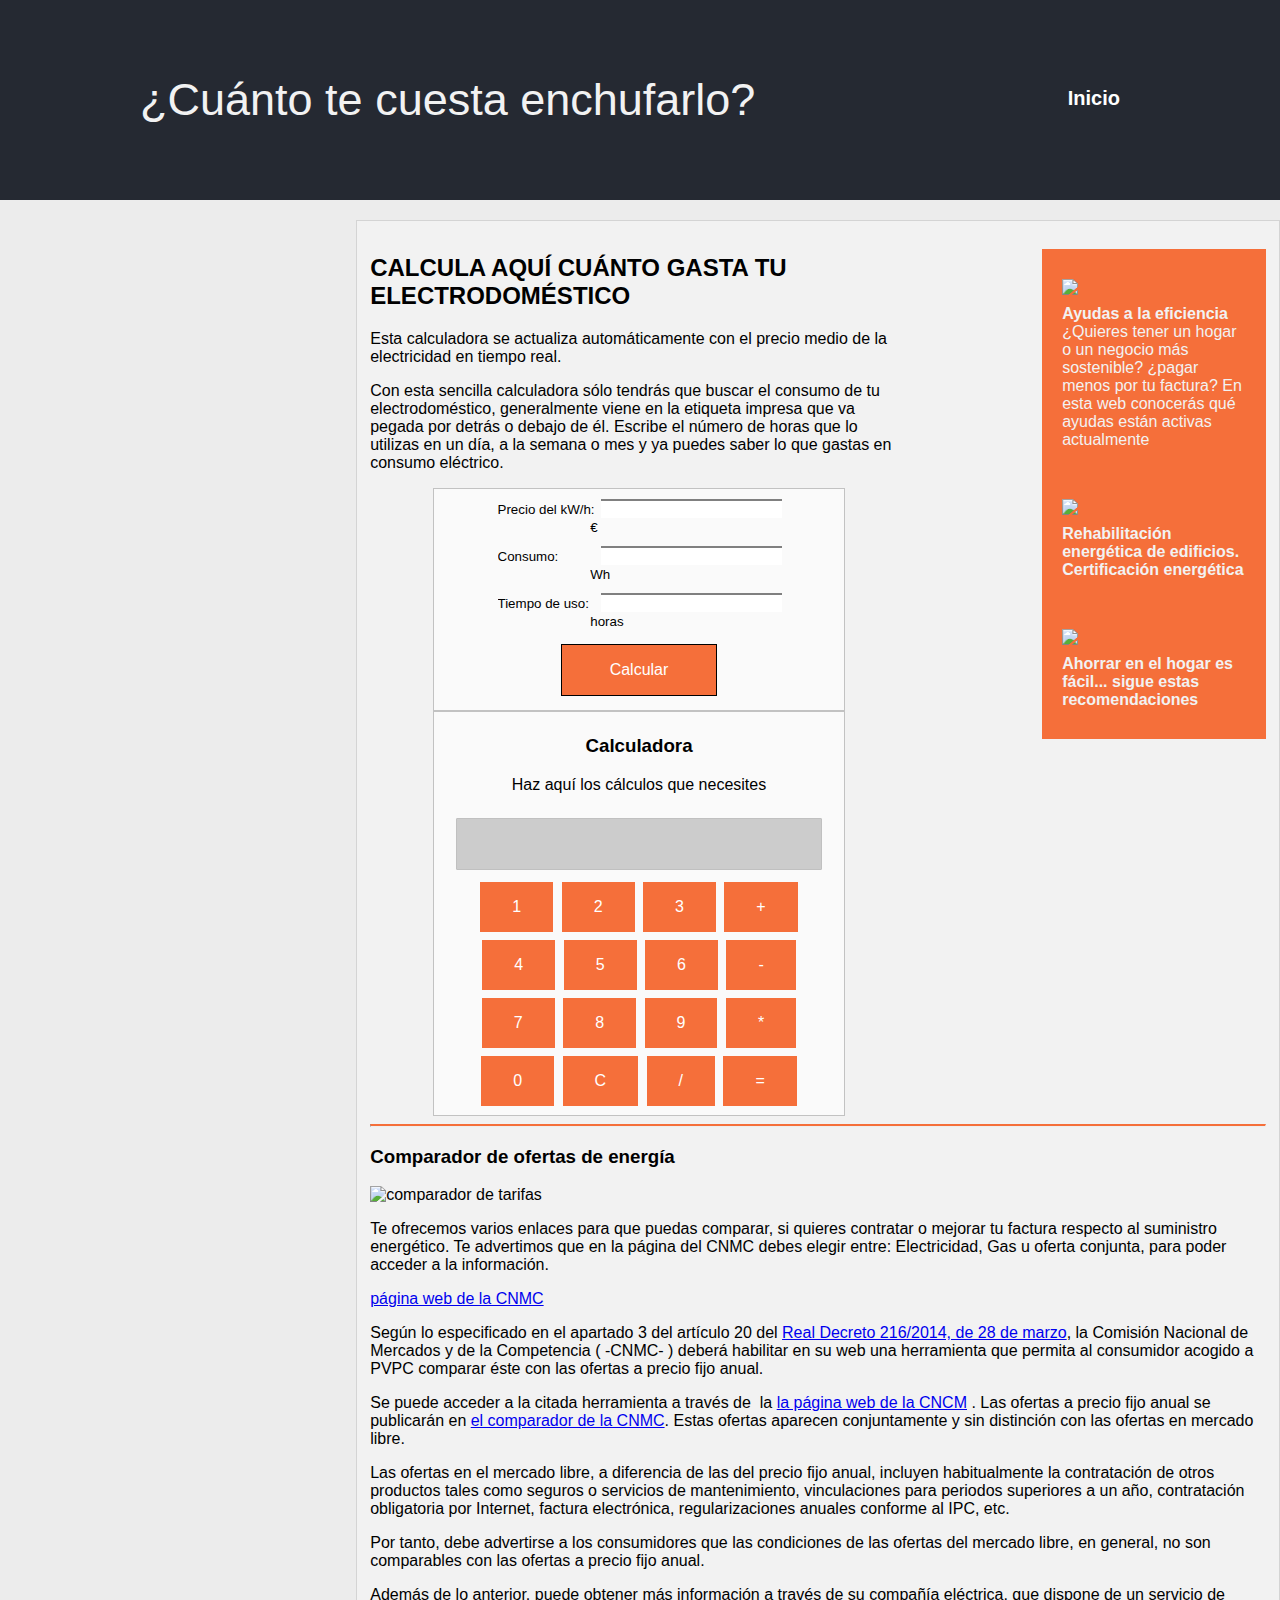
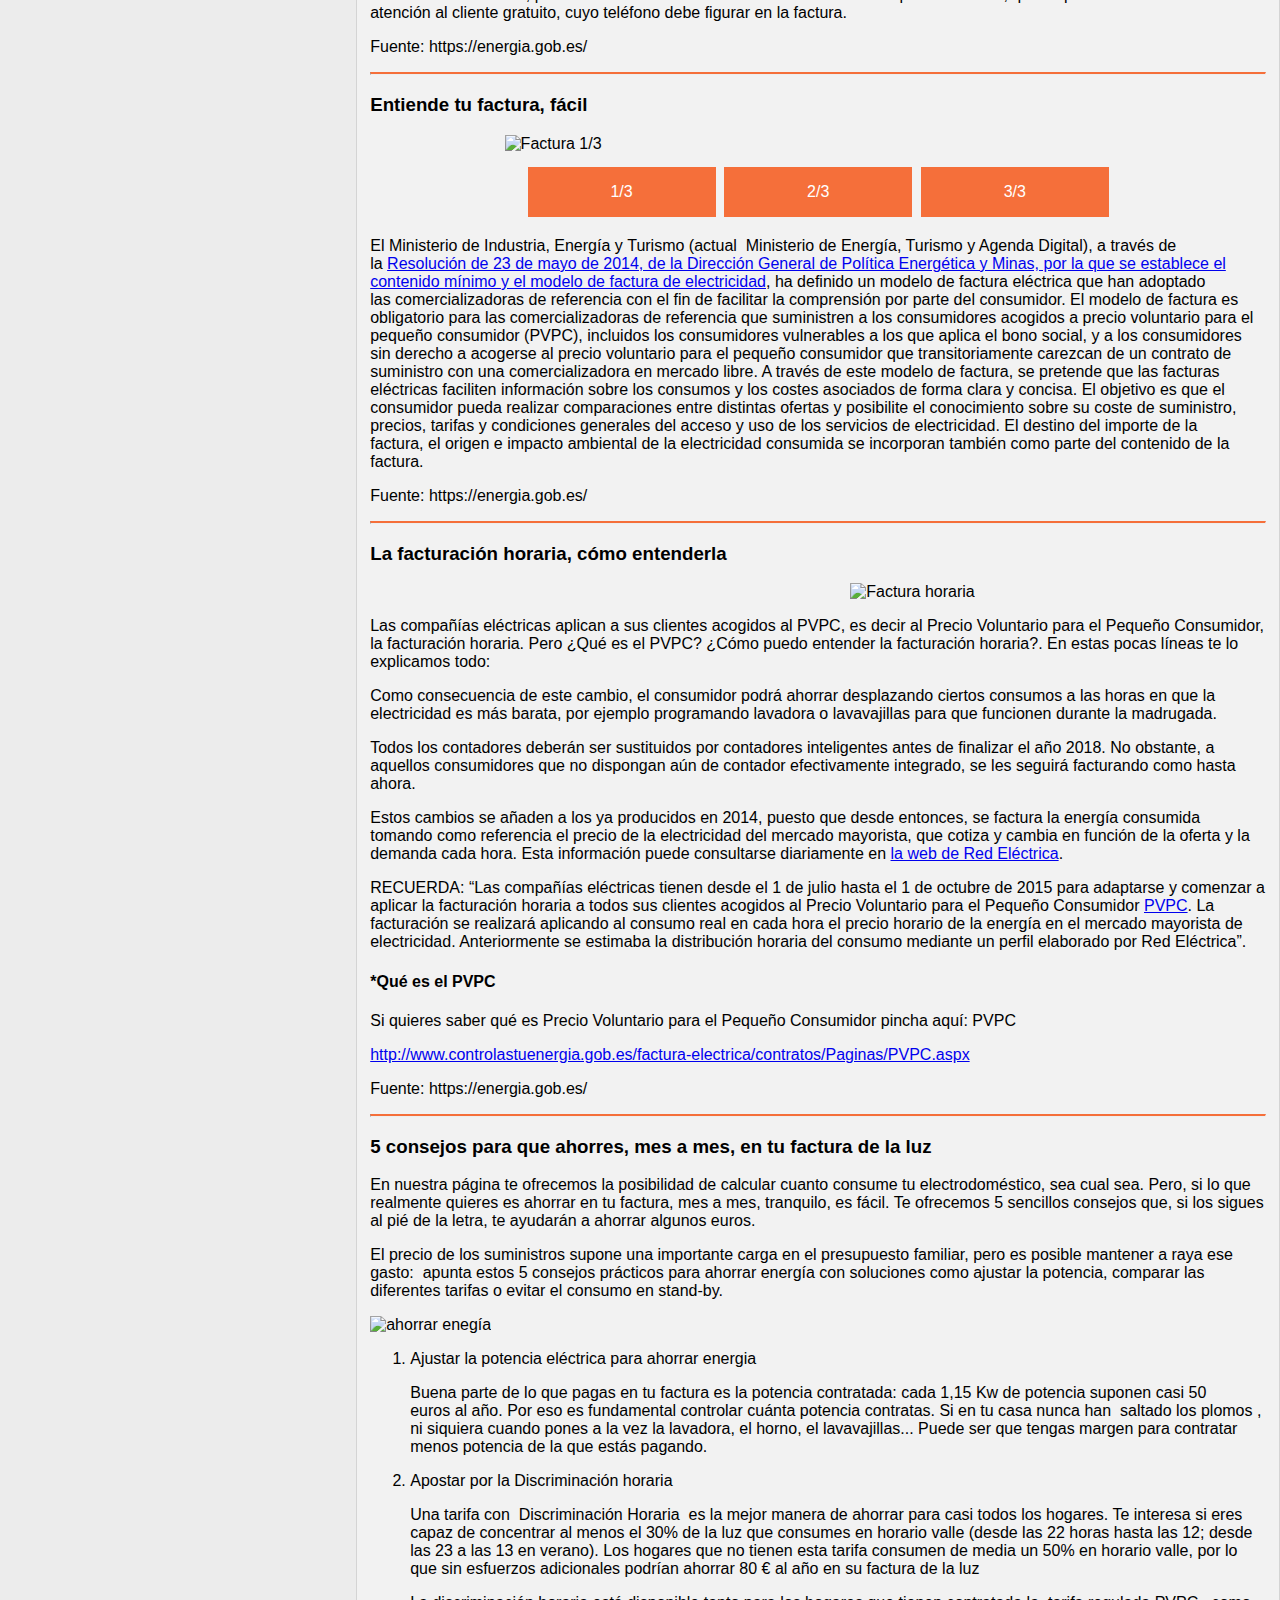
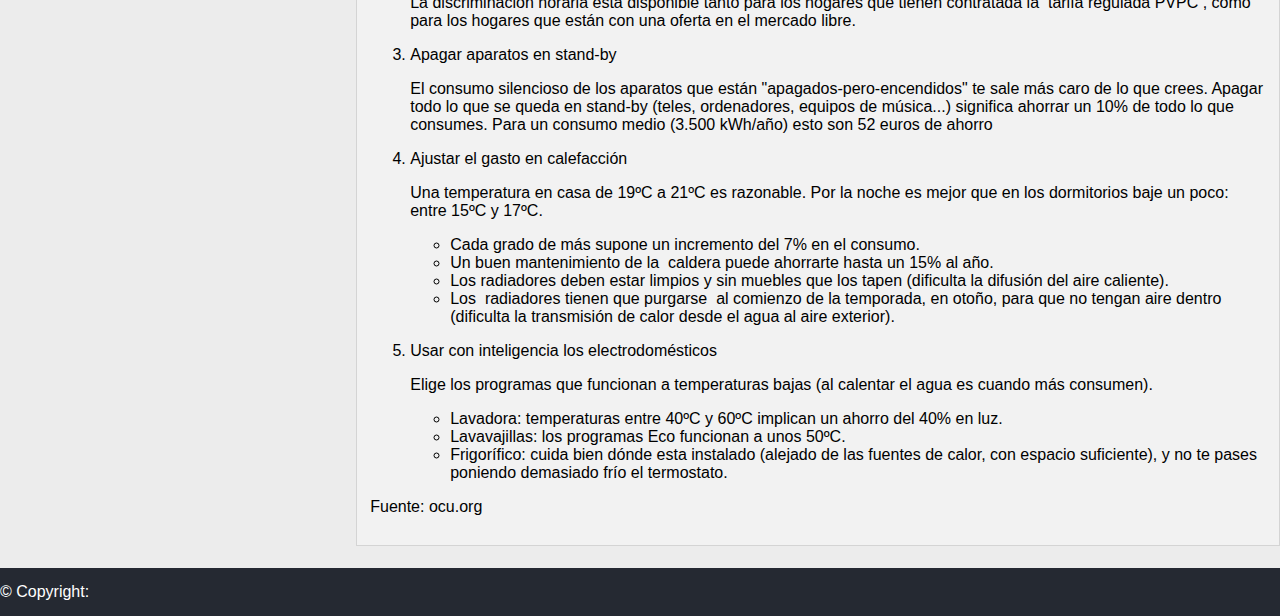
==== docs/index.html @ 97fe3ff4 "Release version" ====
<!DOCTYPE html>
<html lang="en">

<head>
	<title>¿Cuánto te cuesta enchufarlo?</title>
	<meta http-equiv="Content-Type" content="text/html">
	<link rel="stylesheet" href="css/estilo.css" media="all">
	<link rel="stylesheet" href="css/calculadora.css" media="all">
	<script src="js/jquery_latest.js"></script>
	<script src="js/scroll.js"></script>
	<script src="js/visor.js"></script>
	<style>
        input[type=number]::-webkit-outer-spin-button,
        input[type=number]::-webkit-inner-spin-button {
            -webkit-appearance: none;
            margin: 0;
        }
    
        input[type=number] {
            -moz-appearance: textfield;
        }
    </style>
    <style>
        #botonEnviar {
            display: inline-block;
            padding: 10px 40px;
            color: white;
            font-family: 'Rubik One', sans-serif;
            font-size: 14px;
            transition: all .5s;
            background-color: #f56f3a;
        }
    </style>
	<meta charset="utf-8">
	<meta http-equiv="Expires" content="0">
	<meta http-equiv="Last-Modified" content="0">
	<meta http-equiv="Cache-Control" content="no-cache, mustrevalidate">
	<meta http-equiv="Pragma" content="no-cache">
	<meta name="viewport" content="width=device-width, initial-scale=1">

<body style="margin: 0;">
	<header class="header">
		<div class="wrapper2">
			<div class="logo">¿Cuánto te cuesta enchufarlo?</div>
			<nav>
				<a href="">Inicio</a>

			</nav>
		</div>
	</header>
	<div class="wrapper">
    
        <div class="formularios"><div>
            <h2>CALCULA AQUÍ CUÁNTO GASTA TU ELECTRODOMÉSTICO</h2>
            <p>
                Esta calculadora se actualiza automáticamente con el precio medio de la electricidad en tiempo real.
            </p>
            <p>
                Con esta sencilla calculadora sólo tendrás que buscar el consumo de tu electrodoméstico, generalmente viene
                en la etiqueta impresa que va pegada por detrás o debajo de él.
                Escribe el número de horas que lo utilizas en un día, a la semana o mes y ya puedes saber lo que gastas en
                consumo eléctrico.
            </p>
        </div>
            <form class="calculadora" action="/result/" method="GET">
                <div class="calculadora">
                    <input class="label" tabindex="-1" type="text" value="Precio del kW/h:" readonly />
                    <input name="precio" type="number" value="" id="api-connection" readonly />
                    <input class="label" tabindex="-1" type="text" value="€" readonly />
                </div>
    
                <div class="calculadora">
                    <input class="label" tabindex="-1" type="text" value="Consumo:" readonly />
                    <input name="consumo" type="number" />
                    <input class="label" tabindex="-1" type="text" value="Wh" readonly />
                </div>
    
                <div class="calculadora">
                    <input class="label" tabindex="-1" type="text" value="Tiempo de uso:" readonly />
                    <input name="tiempo" type="number" />
                    <input class="label" tabindex="-1" type="text" value="horas" readonly />
                </div>
                
                <!--div al que se añade el resultado-->
                <div id="result">

                </div>
    
                <div class="calculadora">
                    <input id="botonCalcular" name="botonEnviar" type="button" value="Calcular">
                </div>
            </form>
            <form name="calculator" class="calculadora">
                <h3>Calculadora</h3>
                <p>Haz aquí los cálculos que necesites</p>
                <input type="textfield" name="ans" value="" readonly>
                <br>
                <script type="text/javascript">var restart = false</script>
                <input type="button" value="1"
                    onClick="if (!restart){document.calculator.ans.value+='1'} else{document.calculator.ans.value='1'; restart=false}">
                <input type="button" value="2"
                    onClick="if (!restart){document.calculator.ans.value+='2'} else{document.calculator.ans.value='2'; restart=false}">
                <input type="button" value="3"
                    onClick="if (!restart){document.calculator.ans.value+='3'} else{document.calculator.ans.value='3'; restart=false}">
                <input type="button" value="+"
                    onClick="if (!restart){document.calculator.ans.value+='+'} else{document.calculator.ans.value='+'; restart=false}">
                <br>
                <input type="button" value="4"
                    onClick="if (!restart){document.calculator.ans.value+='4'} else{document.calculator.ans.value='4'; restart=false}">
                <input type="button" value="5"
                    onClick="if (!restart){document.calculator.ans.value+='5'} else{document.calculator.ans.value='5'; restart=false}">
                <input type="button" value="6"
                    onClick="if (!restart){document.calculator.ans.value+='6'} else{document.calculator.ans.value='6'; restart=false}">
                <input type="button" value="-"
                    onClick="if (!restart){document.calculator.ans.value+='-'} else{document.calculator.ans.value='-'; restart=false}">
                <br>
                <input type="button" value="7"
                    onClick="if (!restart){document.calculator.ans.value+='7'} else{document.calculator.ans.value='7'; restart=false}">
                <input type="button" value="8"
                    onClick="if (!restart){document.calculator.ans.value+='8'} else{document.calculator.ans.value='8'; restart=false}">
                <input type="button" value="9"
                    onClick="if (!restart){document.calculator.ans.value+='9'} else{document.calculator.ans.value='9'; restart=false}">
                <input type="button" value="*"
                    onClick="if (!restart){document.calculator.ans.value+='*'} else{document.calculator.ans.value='*'; restart=false}">
                <br>
                <input type="button" value="0"
                    onClick="if (!restart){document.calculator.ans.value+='0'} else{document.calculator.ans.value='0'; restart=false}">
                <input type="reset" value="C">
                <input type="button" value="/"
                    onClick="if (!restart){document.calculator.ans.value+='/'} else{document.calculator.ans.value='/'; restart=false}">
                <input type="button" value="="
                    onClick="try{if (eval(document.calculator.ans.value)!=undefined) {document.calculator.ans.value=eval(document.calculator.ans.value)} else {document.calculator.ans.value=''};} catch{document.calculator.ans.value='Operación inválida'} finally{restart = true}">
            </form>
        </div>
        <div class="lateral">
            <div class="enlace">
                <a  href="http://www.controlastuenergia.gob.es/ayudas-eficiencia/Paginas/ayudas-eficiencia.aspx"><img src="https://cdn.pixabay.com/photo/2016/11/03/15/27/socket-1794616__340.jpg"></a>
                <a class="titular"  href="http://www.controlastuenergia.gob.es/ayudas-eficiencia/Paginas/ayudas-eficiencia.aspx"><b>Ayudas a
                    la eficiencia</b><br>¿Quieres tener un hogar o un negocio más sostenible? ¿pagar menos por tu factura? En
    esta web conocerás qué ayudas están activas actualmente</a>
            </div>
            <div class="enlace">
                <a href="http://www.controlastuenergia.gob.es/consumo-inteligente/Paginas/certificado-energetico.aspx"><img src="https://cdn.pixabay.com/photo/2017/01/18/16/46/hong-kong-1990268__340.jpg"></a>
                <a class="titular" href="http://www.controlastuenergia.gob.es/consumo-inteligente/Paginas/certificado-energetico.aspx"><b>Rehabilitación
                    energética de edificios. Certificación energética</b></a>
            </div>
            <div class="enlace">
                <a href="http://guiaenergia.idae.es"><img src="https://cdn.pixabay.com/photo/2014/10/26/14/36/light-bulb-503881__340.jpg"></a>
                <a class="titular" href="http://guiaenergia.idae.es"> <b>Ahorrar en el hogar es fácil... sigue estas recomendaciones</b> </a>
            </div>
    
            </table>
        </div>
    
        <div class="articulos">
            <hr>
            <h3>Comparador de ofertas de energía</h3>
            <img class="imagen-articulo" src="https://www.ocu.org/-/media/ocu/images/home/dinero/invertir%20sin%20riesgo/1600x900fondos%20ocu.jpg?la=es-es&rev=8ddac774-ef64-4d09-89b2-5491c7734503&h=338&w=600&hash=C2BCA596B962F7E07A871B12EB020F17&mw=960" alt="comparador de tarifas">
            <p class="intro">Te ofrecemos varios enlaces para que puedas comparar, si quieres contratar o mejorar tu factura respecto al
                suministro
                energético. Te advertimos que en la página del CNMC debes elegir entre: Electricidad, Gas u oferta conjunta,
                para poder
                acceder a la información.</p>
            <p><a href="https://comparador.cnmc.gob.es">página web de la CNMC</a></p>
            <p>Según lo especificado en el apartado 3 del artículo 20 del <a
                    href="https://www.boe.es/diario_boe/txt.php?id=BOE-A-2014-3376">Real Decreto 216/2014, de 28 de
                    marzo</a>, la Comisión Nacional
                de Mercados y de la Competencia ( -CNMC- ) deberá habilitar en su web una herramienta que permita al
                consumidor
                acogido a PVPC comparar éste con las ofertas a precio fijo anual.</p>
            <p>Se puede acceder a la citada herramienta a través de  la <a href="https://comparador.cnmc.gob.es">la página
                    web de la CNCM</a> . Las ofertas a precio fijo anual se
                publicarán en <a href="https://comparador.cnmc.gob.es">el comparador de la CNMC</a>. Estas ofertas aparecen
                conjuntamente y sin distinción con las ofertas en
                mercado libre.</p>
    
            <p>Las ofertas en el mercado libre, a diferencia de las del precio fijo anual, incluyen habitualmente la
                contratación de otros
                productos tales como seguros o servicios de mantenimiento, vinculaciones para periodos superiores a
                un año, contratación obligatoria por Internet, factura electrónica, regularizaciones anuales conforme
                al IPC, etc.</p>
            <p>Por tanto, debe advertirse a los consumidores que las condiciones de las ofertas del mercado libre, en
                general, no son
                comparables con las ofertas a precio fijo anual.</p>
            <p>Además de lo anterior, puede obtener más información a través de su compañía eléctrica, que dispone de un
                servicio de
                atención al cliente gratuito, cuyo teléfono debe figurar en la factura.</p>
            <p>Fuente: https://energia.gob.es/</p>
            <hr>
            <h3>Entiende tu factura, fácil</h3>
            <div class="visor">
                <img id="visor"
                    src="http://www.controlastuenergia.gob.es/factura-electrica/factura/facturas/factura-electrica-1.jpg"
                    alt="Factura 1/3">
    
                <div class="botones">
                    <input type="button" value="1/3" onclick="foto(1)">
                    <input type="button" value="2/3" onclick="foto(2)">
                    <input type="button" value="3/3" onclick="foto(3)">
                </div>
                <div id="principal"></div>
            </div>
            <p>El Ministerio de Industria, Energía y Turismo (actual  Ministerio de Energía, Turismo y Agenda Digital),
                a
                través de
                la <a href="https://www.boe.es/diario_boe/txt.php?id=BOE-A-2014-5655">Resolución de 23 de mayo de 2014,
                    de
                    la Dirección General de Política Energética y Minas, por la que se establece el
                    contenido mínimo y el modelo de factura de electricidad</a>, ha definido un modelo de factura
                eléctrica
                que han adoptado
                las comercializadoras de referencia con el fin de facilitar la comprensión por parte del consumidor.
                El modelo de factura es obligatorio para las comercializadoras de referencia que suministren a los
                consumidores
                acogidos a precio voluntario para el pequeño consumidor (PVPC), incluidos los consumidores vulnerables a
                los
                que
                aplica el bono social, y a los consumidores sin derecho a acogerse al precio voluntario para el pequeño
                consumidor que
                transitoriamente carezcan de un contrato de suministro con una comercializadora en mercado libre.
                A través de este modelo de factura, se pretende que las facturas eléctricas faciliten información sobre
                los
                consumos y
                los costes asociados de forma clara y concisa. El objetivo es que el consumidor pueda realizar
                comparaciones
                entre
                distintas ofertas y posibilite el conocimiento sobre su coste de suministro, precios, tarifas y
                condiciones
                generales del
                acceso y uso de los servicios de electricidad.
                El destino del importe de la factura, el origen e impacto ambiental de la electricidad consumida se
                incorporan también
                como parte del contenido de la factura.</p>
            <p>Fuente: https://energia.gob.es/</p>
            <hr>
            <h3>La facturación horaria, cómo entenderla</h3>
            <img id="factura-img" class="imagen-articulo" src="https://cdn.pixabay.com/photo/2018/01/24/17/33/light-bulb-3104355__340.jpg" alt="Factura horaria">
            <p>Las compañías eléctricas aplican a sus clientes acogidos al PVPC, es decir al Precio
                Voluntario para el Pequeño Consumidor, la facturación horaria. Pero ¿Qué es el PVPC?
                ¿Cómo puedo entender la facturación horaria?. En estas pocas líneas te lo explicamos
                todo:</p>
            <p>Como consecuencia de este cambio, el consumidor podrá ahorrar desplazando ciertos consumos a las horas en
                que
                la
                electricidad es más barata, por ejemplo programando lavadora o lavavajillas para que funcionen durante
                la
                madrugada.</p>
            <p>Todos los contadores deberán ser sustituidos por contadores inteligentes antes de finalizar el año 2018.
                No
                obstante, a
                aquellos consumidores que no dispongan aún de contador efectivamente integrado, se les seguirá
                facturando
                como
                hasta ahora.</p>
            <p>Estos cambios se añaden a los ya producidos en 2014, puesto que desde entonces, se factura la energía
                consumida
                tomando como referencia el precio de la electricidad del mercado mayorista, que cotiza y cambia en
                función
                de la oferta
                y la demanda cada hora. Esta información puede consultarse diariamente en <a
                    href="https://www.ree.es/es/actividades/operacion-del-sistema-electrico/precio-voluntario-pequeno-consumidor-pvpc">la
                    web de Red Eléctrica</a>.</p>
            <p>RECUERDA: “Las compañías eléctricas tienen desde el 1 de julio hasta el 1 de octubre de 2015 para
                adaptarse y comenzar a aplicar la facturación horaria a todos sus clientes acogidos al Precio Voluntario
                para el Pequeño Consumidor <a
                    href="http://www.controlastuenergia.gob.es/factura-electrica/contratos/Paginas/PVPC.aspx">PVPC</a>.
                La
                facturación se realizará aplicando al consumo real en cada
                hora el precio horario de la energía en el mercado mayorista de electricidad. Anteriormente se
                estimaba la distribución horaria del consumo mediante un perfil elaborado por Red Eléctrica”.</p>
            <h4>*Qué es el PVPC</h4>
            <p>Si quieres saber qué es Precio Voluntario para el Pequeño Consumidor pincha aquí:
                PVPC</p>
            <a
                href="http://www.controlastuenergia.gob.es/factura-electrica/contratos/Paginas/PVPC.aspx">http://www.controlastuenergia.gob.es/factura-electrica/contratos/Paginas/PVPC.aspx</a>
            <p>Fuente: https://energia.gob.es/</p>
            <hr>
            <h3>5 consejos para que ahorres, mes a mes, en tu factura de la luz</h3>
            <p>En nuestra página te ofrecemos la posibilidad de calcular cuanto consume tu
                electrodoméstico, sea cual sea. Pero, si lo que realmente quieres es ahorrar en tu factura,
                mes a mes, tranquilo, es fácil. Te ofrecemos 5 sencillos consejos que, si los sigues al pié
                de la letra, te ayudarán a ahorrar algunos euros.</p>
            <p>El precio de los suministros supone una importante carga en el presupuesto familiar, pero es posible
                mantener
                a
                raya ese gasto:  apunta
                estos 5 consejos prácticos para ahorrar energía con soluciones como ajustar la potencia, comparar las
                diferentes
                tarifas o evitar el
                consumo en stand-by.</p>
            <img class="imagen-imagen-articulo" src="https://www.ocu.org/-/media/ocu/images/home/vivienda%20y%20energia/gas%20y%20luz/baja%20luz_grafico_monedas.jpg?rev=c65c064a-58f0-42f0-b3d2-94a4c19b8f64&mw=480&hash=9E996839F76B2676BF65DAD8B18B3975" alt="ahorrar enegía">
            <ol>
                <li>Ajustar la potencia eléctrica para ahorrar energia</li>
                <p>Buena parte de lo que pagas en tu factura es la potencia contratada: cada 1,15 Kw de potencia suponen
                    casi 50
                    euros al año. Por eso es
                    fundamental controlar cuánta potencia contratas.
                    Si en tu casa nunca han  saltado los plomos , ni siquiera cuando pones a la vez la lavadora, el
                    horno,
                    el
                    lavavajillas... Puede ser que tengas
                    margen para contratar menos potencia de la que estás pagando.</p>
                <li>Apostar por la Discriminación horaria</li>
                <p>Una tarifa con  Discriminación Horaria  es la mejor manera de ahorrar para casi todos los hogares. Te
                    interesa si eres capaz de concentrar al
                    menos el 30% de la luz que consumes en horario valle (desde las 22 horas hasta las 12; desde las 23
                    a
                    las 13
                    en verano). Los hogares que no
                    tienen esta tarifa consumen de media un 50% en horario valle, por lo que sin esfuerzos adicionales
                    podrían
                    ahorrar 80 € al año en su factura
                    de la luz</p>
                <p>La discriminación horaria está disponible tanto para los hogares que tienen contratada la  tarifa
                    regulada
                    PVPC , como para los hogares que
                    están con una oferta en el mercado libre.</p>
                <li>Apagar aparatos en stand-by</li>
                <p>El consumo silencioso de los aparatos que están &quot;apagados-pero-encendidos&quot; te sale más caro
                    de
                    lo
                    que crees.
                    Apagar todo lo que se queda en stand-by (teles, ordenadores, equipos de música...) significa ahorrar
                    un
                    10%
                    de todo lo que consumes. Para
                    un consumo medio (3.500 kWh/año) esto son 52 euros de ahorro</p>
                <li>Ajustar el gasto en calefacción</li>
                <p>
                    Una temperatura en casa de 19ºC a 21ºC es razonable. Por la noche es mejor que en los dormitorios
                    baje
                    un
                    poco: entre 15ºC y 17ºC.
                <ul>
                    <li>Cada grado de más supone un incremento del 7% en el consumo.</li>
                    <li>Un buen mantenimiento de la  caldera puede ahorrarte hasta un 15% al año.</li>
                    <li>Los radiadores deben estar limpios y sin muebles que los tapen (dificulta la difusión del aire
                        caliente).</li>
                    <li>Los  radiadores tienen que purgarse  al comienzo de la temporada, en otoño, para que no tengan
                        aire
                        dentro (dificulta la transmisión de
                        calor desde el agua al aire exterior).</li>
                </ul>
                </p>
                <li>Usar con inteligencia los electrodomésticos</li>
                <p>Elige los programas que funcionan a temperaturas bajas (al calentar el agua es cuando más consumen).
                <ul>
                    <li>Lavadora: temperaturas entre 40ºC y 60ºC implican un ahorro del 40% en luz.</li>
                    <li>Lavavajillas: los programas Eco funcionan a unos 50ºC.</li>
                    <li>Frigorífico: cuida bien dónde esta instalado (alejado de las fuentes de calor, con espacio
                        suficiente),
                        y no te pases poniendo demasiado frío
                        el termostato.</li>
                </ul>
                </p>
    
            </ol>
            <p>Fuente: ocu.org</p>
        </div>
    </div>
	<footer  style="width:100%; margin-left: 0px;"  >
		<div class="copyright" style="background-color: #252932;">
			<div class="container-fluid" style="background-color: #252932; color: white;">
				©  Copyright: 
			</div>
		</div>
	</footer>
    <script src="../js/calculadora.js"></script>
</body>

</html>
---- docs/css/estilo.css ----
html {
	min-height: 100%;
	position: relative;
	width: 100%;
  }

footer {
	background-color: #252932;
	position: absolute;
	bottom: 0;
	width: 100%;
	color: white;
	line-height: 3;
	margin-top: 20px;
	box-sizing: content-box;
}

.copyright{
	width:100%;
}

body {
	margin: 0;
	margin-bottom: 10px;
	background-color: #ececec;
	font-family: Arial, Helvetica, sans-serif;
}

header {
	width:100%; /* Establecemos que el header abarque el 100% del documento */
	overflow:hidden; /* Eliminamos errores de float */
	background:#252932;
	margin-bottom: 20px;
	border:1px #252932;
	padding-right: 2em;
}

.wrapper {
	max-width: 1000px; /* Aqui le decimos que el ancho máximo sera de 1000px */
	width: 70%;
	margin: auto; /* Centramos los elementos */
	margin-bottom: 70px;
	overflow:hidden; /* Eliminamos errores de float */
	float: inline-end;
	background-color: #f2f2f2;
	padding: 1%;
	border: 1px solid #d4d4d4;
	z-index: 1000;
}

.wrapper2 {
	max-width: 1000px; /* Aqui le decimos que el ancho máximo sera de 1000px */
	margin: auto; /* Centramos los elementos */
	overflow:hidden; /* Eliminamos errores de float */
}

header .logo {
	color:#f2f2f2;
	font-size:45px;
	line-height:200px;
	float:left;
}

header nav {
	float:right;
	line-height:200px;
}

header nav a {
	display:inline-block;
	color:#fff;
	text-decoration:none;
	padding:10px 20px;
	line-height:normal;
	font-size:20px;
	font-weight:bold;
	-webkit-transition:all 500ms ease;
	-o-transition:all 500ms ease;
	transition:all 500ms ease;
}

header nav a:hover {
	background:#f56f3a;
	border-radius:50px;
}

.header2 {
	position: fixed;
	height:100px;
	z-index: 10000;
}
 
.header2 .logo {
	line-height:100px;
	font-size:30px;
}
 
.header2 nav {
	line-height:100px;
}

.botonSubmit {
	border: solid 1px black;
}

hr {
	border-top: solid 2px #f56f3a;
	border-radius: 2;
}

.formularios {
	width: 60%;
	height: 50%;
	float: left;
	box-sizing: content-box;
}

.lateral {
	width: 25%;
	height: 100%;
	float: right;
	box-sizing: content-box;
	margin-top: 15px;
	background-color: #f56f3a;
	color: #f2f2f2;
}

.lateral a img {
	width: 100%;
	display: block;
	margin: auto;
		
}

.lateral a {
	text-align: left;
	color: black;
	margin: 10px auto;
	width: 100%;
	display: block;
	text-decoration: none;
	color: #f2f2f2;
}

.lateral a:hover {
	text-decoration: underline;
}

.articulos {
	display: block;
	float: right;
}

.enlace {
	padding: 10px;
	margin: 10px;
	height: 25%;

}

#visor {
	display:block;
	margin:10px auto;
	width: 70%;
}

.botones {
	margin: auto;
	text-align: center;
}
.botones input[type="button"] {
	background-color: #f56f3a;
    border: none;
    color: white;
    padding: 16px 32px;
    font-size: 16px;
    min-width: 21%;
    margin: 4px 2px;
    cursor: pointer;

}

.botones input :hover {
	background-color: #252932;
}

/* .intro {
	width: 45%;
	display: inline;
	float: right;
} */

.imagen-articulo {
	width: 75%;
}

.articulos p {
	display: block;
}

#factura-img {
	position: sticky;
	left: 30em;
}


@media screen and (max-width: 950px) {
	html {
		width: 100%;
	}
	
	*{
		font-size: 95%;
	}

	header .logo,
	header nav {
		width:100%;
		text-align:center; /*Centramos el menu y el logotipo*/
		line-height:2em;
		font-size: 180%;
	}
 


	.header2 {
		height:auto;
		width:90%;
		padding: 2em;
		margin: auto;
	}
 
	.header2 .logo,
	.header2 nav {
		line-height:40px;
		margin-top: 1em;
		width:100%;
	}

	.wrapper {
		margin: auto;
		width: 100%;
		margin-bottom: 3em;
	}

	.wrapper div {
		margin: 1em;
		width: 95%;
	}
	.center {
		display:block;
		margin: 5% auto;
		width: 40%;
	}
	
	.left {
		width: 29%;
	}
	
	.right {
		width: 29%;
	}
	
	#visor {
		width: 100%;
		margin: 0px;
	}

	.formularios {
		margin: auto;
	}

	.enlace {
		float: right;
		width: 50%;
	}

	.lateral {
        width: 10em;
        margin: auto;
		float: right;
        margin-right: 1em;
		background: none;
    }

	.lateral a{
		font-size: 1em;
		width: 70%;
		text-align: left;
		margin: auto;
		font-family:Georgia, 'Times New Roman', Times, serif;
		color: black;
	}

	.lateral a img {
		width: 100%;
	}

	footer {
		width: 100%;
		padding-right: 1.5em;
	}

	.botones input{
		width: 25%;
		text-align: center;
	}

	img {
		width: 100%;
	}

	#factura-img {
		position: none;
	}

	.imagen-articulo {
		width: 100%;
	}
}
---- docs/css/calculadora.css ----
form {
    width: 100%;
    max-width: 400px;
    text-align: center;
    border: solid 1px #c2c2c2;
    padding-bottom: 10px;
    margin: 10px;
    background: #fafafa;
  }
input {
    border: none;
    outline: none;
    border-top: solid 2px gray;
}

input[type=textfield] {
    width: 75%;
    padding: 16px 32px;
    font-size: 100%;
    margin: 8px 0;
    border: 1px solid silver;
    border-radius: 1px;
    text-align: center;
    color: #333;
    background: #ccc;
}

input[type=button], input[type=submit], input[type=reset] {
    background-color: #f56f3a;
    border: none;
    color: white;
    padding: 16px 32px;
    font-size: 16px;
    text-decoration: none;
    margin: 4px 2px;
    cursor: pointer;
}

input[type=button]:hover, input[type=submit]:hover, input[type=reset]:hover {
    background-color: #252932;
  }
.calculadora {
    text-align: center;
    margin: auto;
    padding: 5px;
    display: block;
    /* background-color: #252932; */
}

.calculadora input[type=text] {
    width: 25%;
    background-color: #fafafa;
}

.calculadora input[type=number]:hover {
    background-color: #ccc; 
}

.label {
    border: none;
    outline: none;
}

.error {
    /* background-color: #252932; */
    margin: 0px;
    text-align: center;
    background-color: #D30000;
    color: white;
    line-height: 2rem;
}

.result div {
    text-align: center;
    margin: auto;
    padding: 5px;
    display: block;
    /* background-color: #252932;
    border: solid 2px white; */
}

.result div input {
    width: 25%;
    /* background-color: #252932; */
    /* color: white; */
}

#botonCalcular {
	border: solid 1px black;
    width: 40%

}

@media screen and (max-width: 950px) {
    .calculadora input[type="textfield"] {
        font-size: 1em; 
    }

    .calculadora {
        width: 100%;
        margin-right: auto;
    }

    .calculadora input[type="button"], input[type="reset"] {
        padding: 1em 1.5em;
        text-align: center
    }

    
}

@media screen and (max-width: 400px){
    .calculadora input[type="text"] {
        width: 25%;
        font-size: 80%;
    }
	.calculadora input[class="label"] {
        width: 25%;
        text-align: center;
        padding-left: 1em;
    }
}
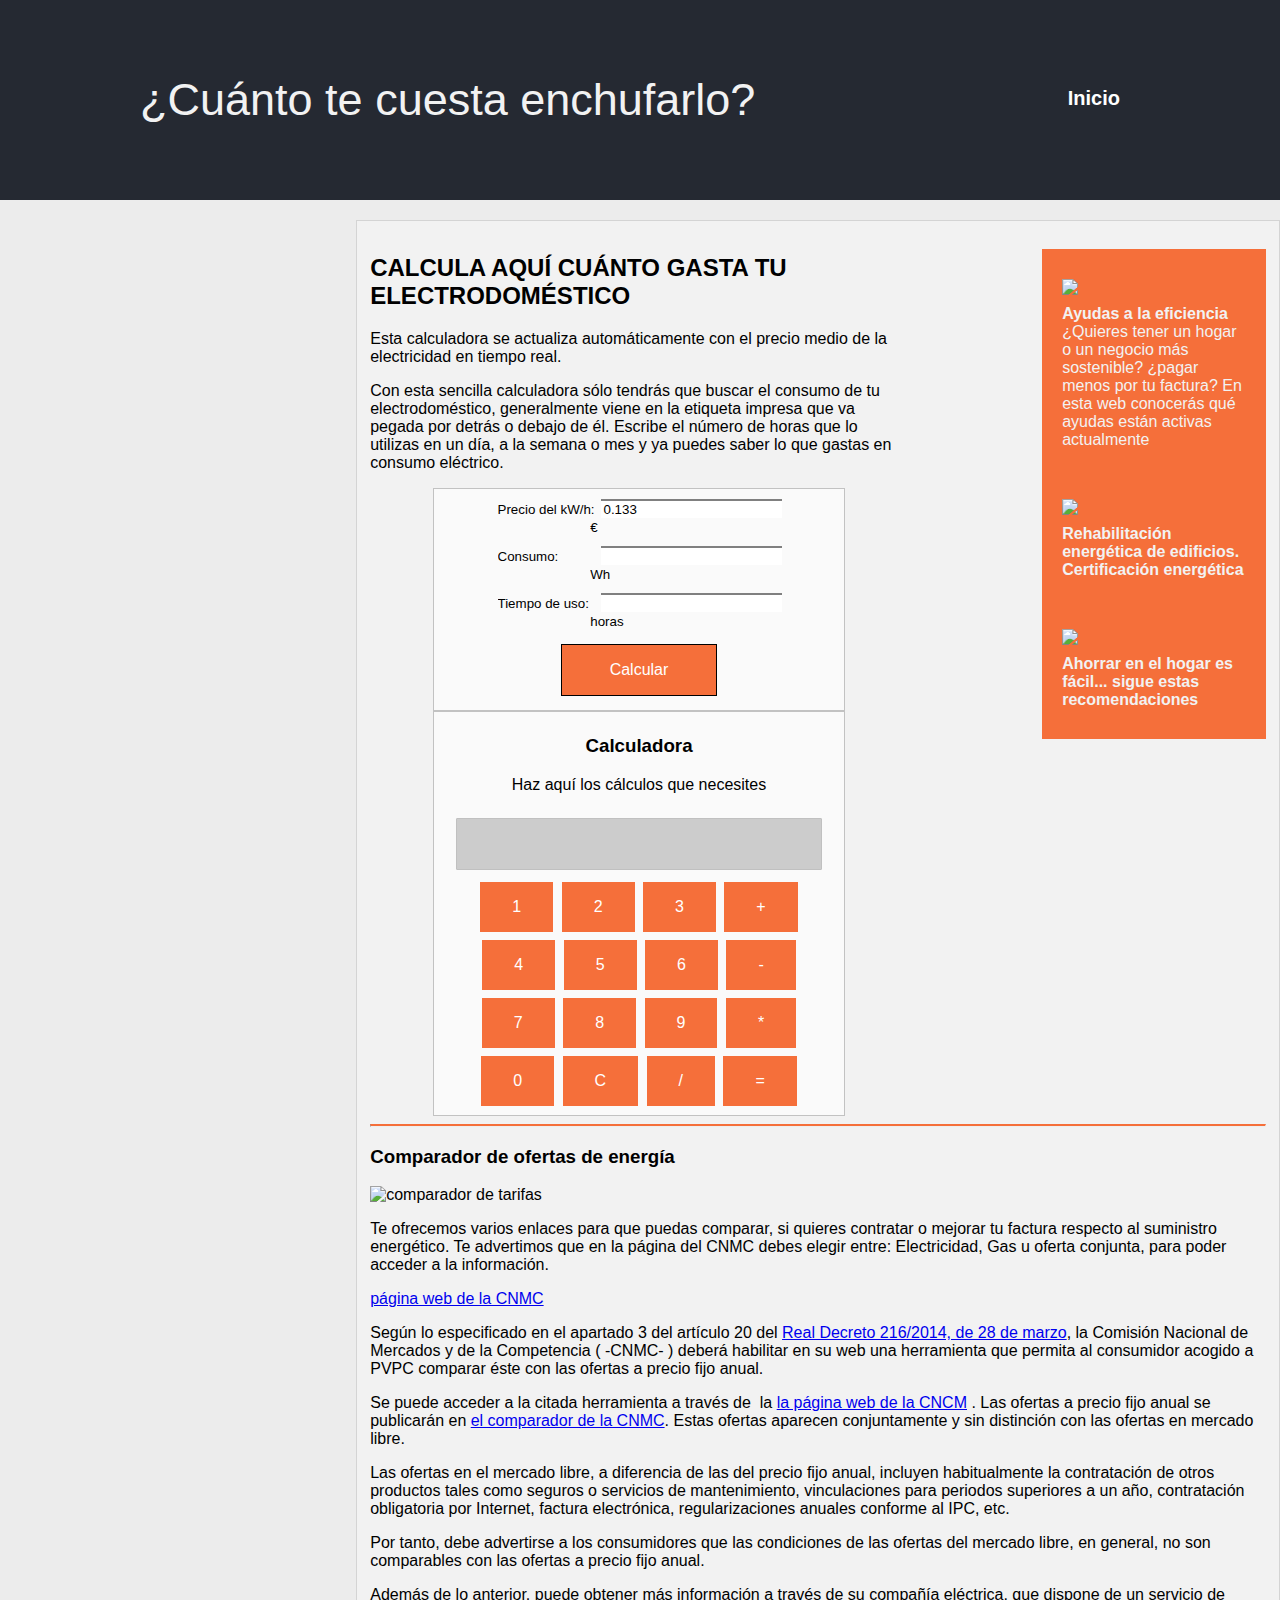
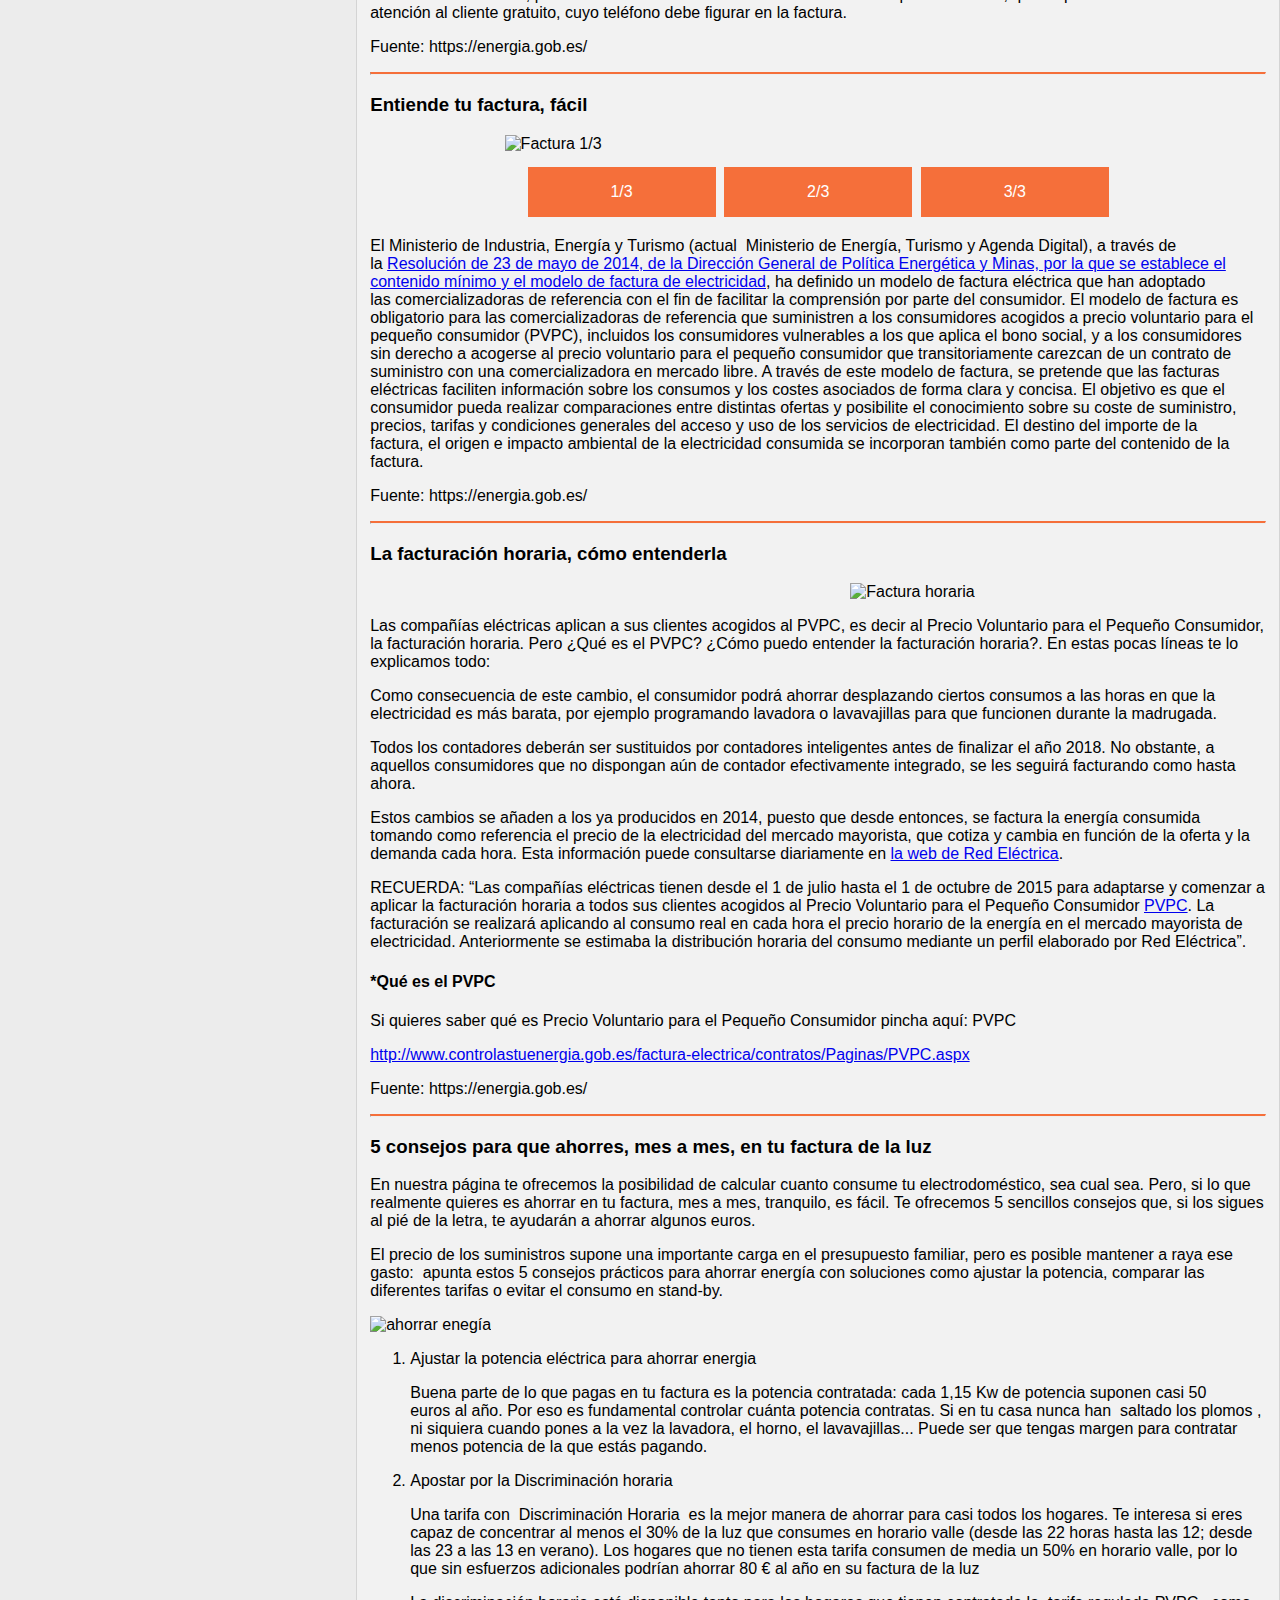
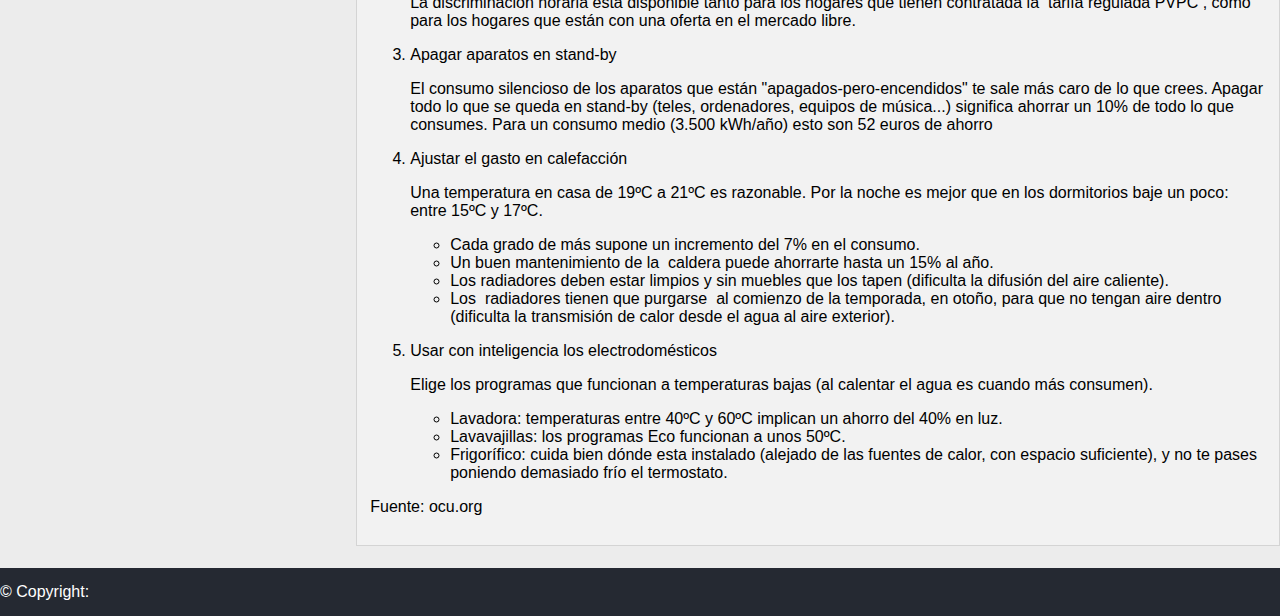
==== commit 99676c26: "404 API Connection Fix" ====
--- a/docs/index.html
+++ b/docs/index.html
@@ -89,6 +89,7 @@
                 <div class="calculadora">
                     <input id="botonCalcular" name="botonEnviar" type="button" value="Calcular">
                 </div>
+                <script src="../js/calculadora.js"></script>
             </form>
             <form name="calculator" class="calculadora">
                 <h3>Calculadora</h3>
@@ -148,7 +149,6 @@
                 <a href="http://guiaenergia.idae.es"><img src="https://cdn.pixabay.com/photo/2014/10/26/14/36/light-bulb-503881__340.jpg"></a>
                 <a class="titular" href="http://guiaenergia.idae.es"> <b>Ahorrar en el hogar es fácil... sigue estas recomendaciones</b> </a>
             </div>
-    
             </table>
         </div>
     
@@ -365,7 +365,6 @@
 			</div>
 		</div>
 	</footer>
-    <script src="../js/calculadora.js"></script>
 </body>
 
 </html>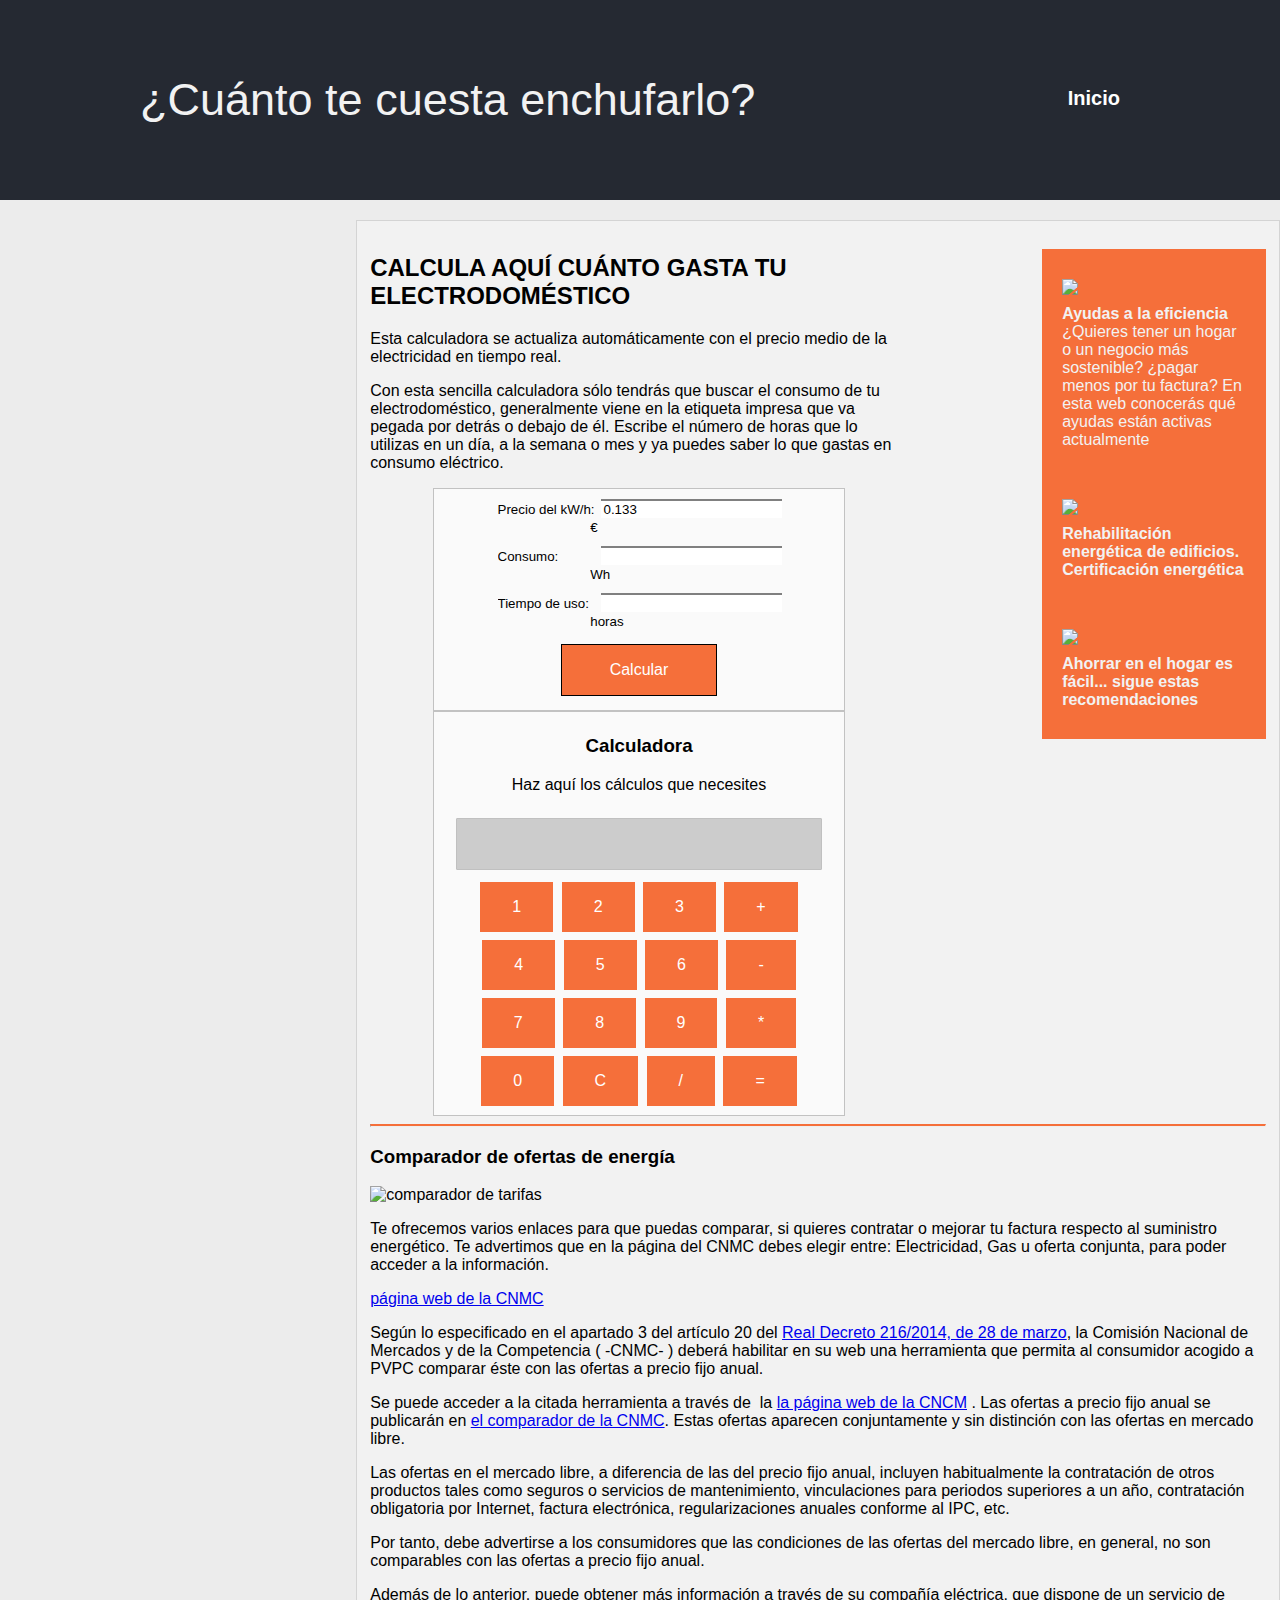
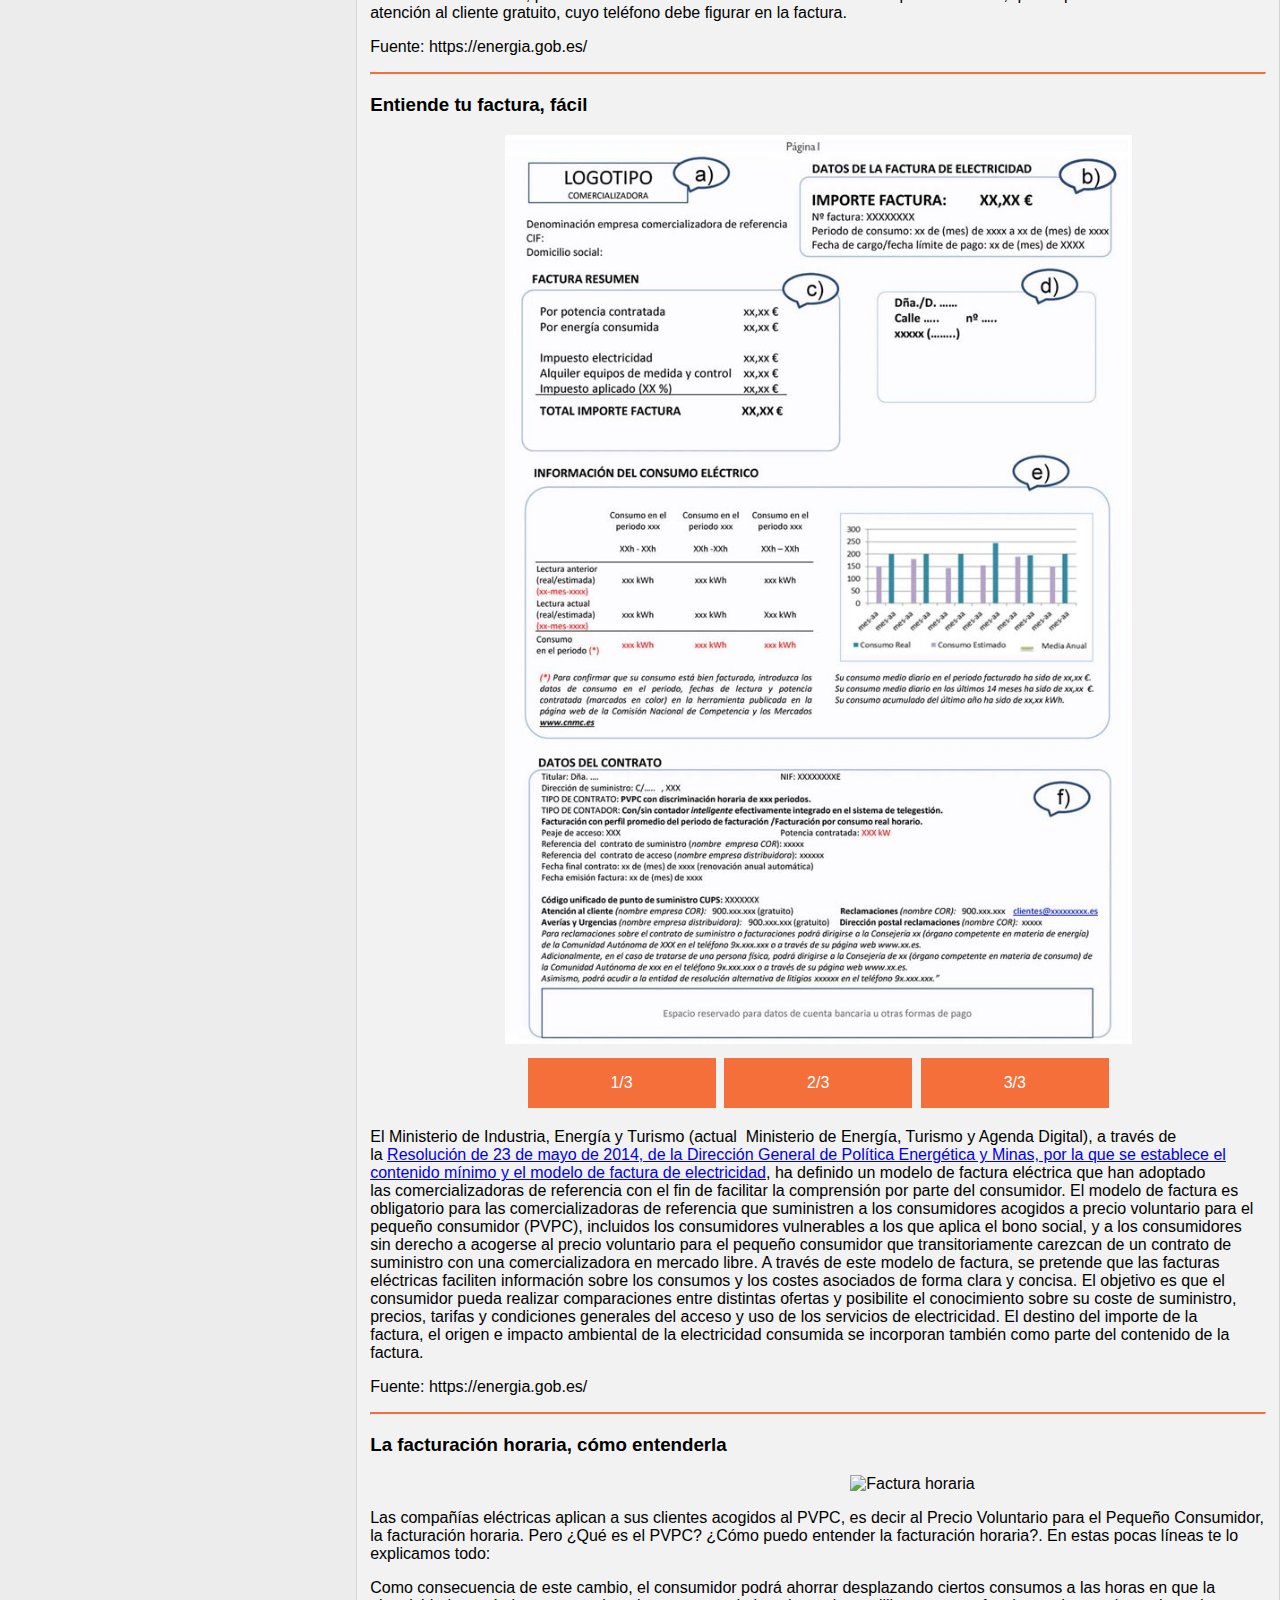
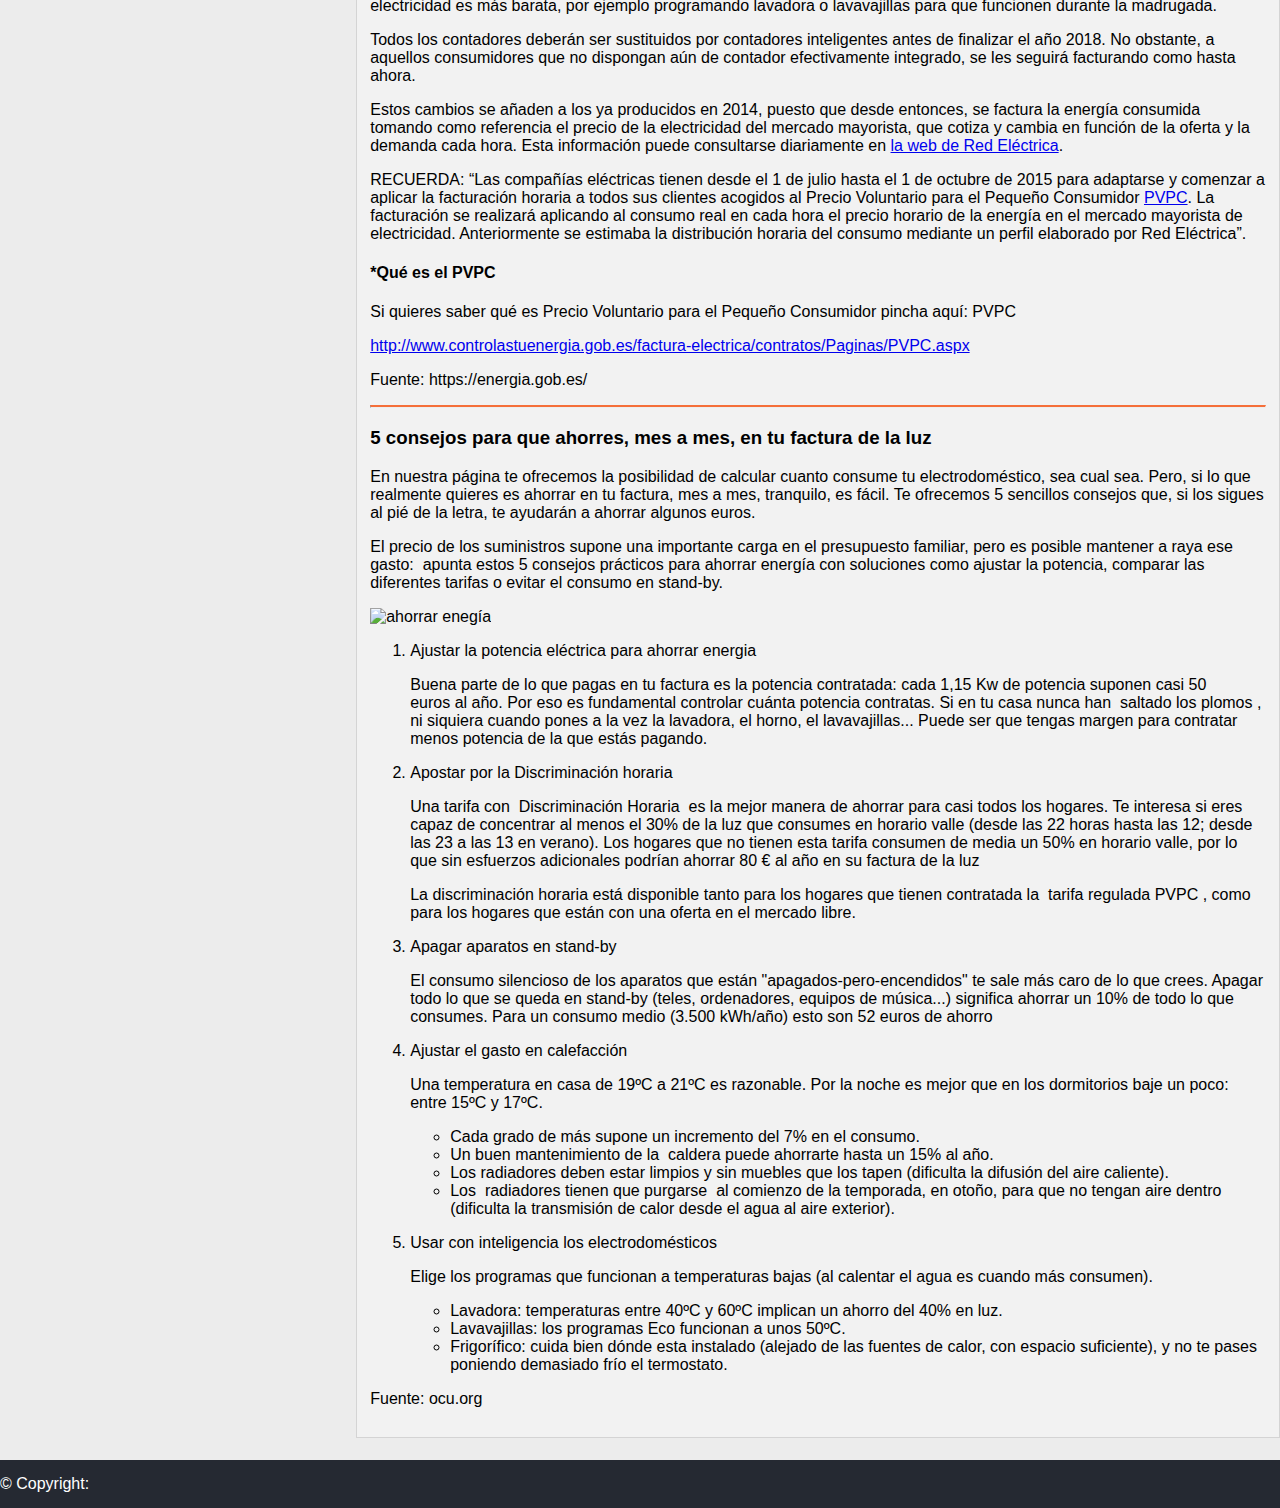
==== commit 596fa88b: "Local images" ====
--- a/docs/index.html
+++ b/docs/index.html
@@ -89,7 +89,6 @@
                 <div class="calculadora">
                     <input id="botonCalcular" name="botonEnviar" type="button" value="Calcular">
                 </div>
-                <script src="../js/calculadora.js"></script>
             </form>
             <form name="calculator" class="calculadora">
                 <h3>Calculadora</h3>
@@ -149,6 +148,7 @@
                 <a href="http://guiaenergia.idae.es"><img src="https://cdn.pixabay.com/photo/2014/10/26/14/36/light-bulb-503881__340.jpg"></a>
                 <a class="titular" href="http://guiaenergia.idae.es"> <b>Ahorrar en el hogar es fácil... sigue estas recomendaciones</b> </a>
             </div>
+    
             </table>
         </div>
     
@@ -190,7 +190,7 @@
             <h3>Entiende tu factura, fácil</h3>
             <div class="visor">
                 <img id="visor"
-                    src="http://www.controlastuenergia.gob.es/factura-electrica/factura/facturas/factura-electrica-1.jpg"
+                    src="img/factura-electrica-1.jpg"
                     alt="Factura 1/3">
     
                 <div class="botones">
@@ -365,6 +365,7 @@
 			</div>
 		</div>
 	</footer>
+    <script src="js/calculadora.js"></script>
 </body>
 
 </html>